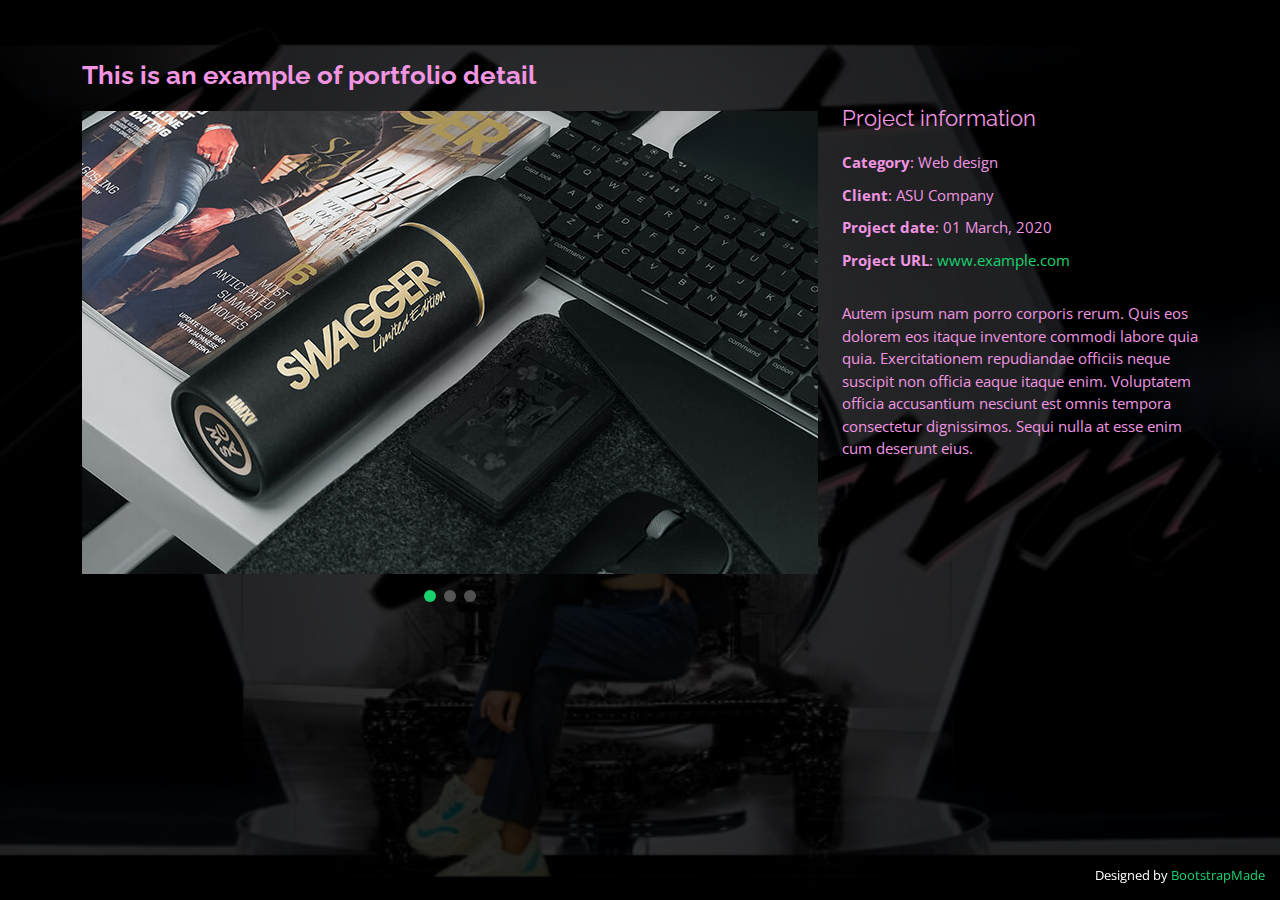
==== portfolio-details.html @ 734fee4d "first commit" ====
<!DOCTYPE html>
<html lang="en">

<head>
  <meta charset="utf-8">
  <meta content="width=device-width, initial-scale=1.0" name="viewport">

  <title>Portfolio Details - Personal Bootstrap Template</title>
  <meta content="" name="description">
  <meta content="" name="keywords">

  <!-- Favicons -->
  <link href="assets/img/favicon.png" rel="icon">
  <link href="assets/img/apple-touch-icon.png" rel="apple-touch-icon">

  <!-- Google Fonts -->
  <link href="https://fonts.googleapis.com/css?family=Open+Sans:300,300i,400,400i,600,600i,700,700i|Raleway:300,300i,400,400i,500,500i,600,600i,700,700i|Poppins:300,300i,400,400i,500,500i,600,600i,700,700i" rel="stylesheet">

  <!-- Vendor CSS Files -->
  <link href="assets/vendor/bootstrap/css/bootstrap.min.css" rel="stylesheet">
  <link href="assets/vendor/bootstrap-icons/bootstrap-icons.css" rel="stylesheet">
  <link href="assets/vendor/boxicons/css/boxicons.min.css" rel="stylesheet">
  <link href="assets/vendor/glightbox/css/glightbox.min.css" rel="stylesheet">
  <link href="assets/vendor/remixicon/remixicon.css" rel="stylesheet">
  <link href="assets/vendor/swiper/swiper-bundle.min.css" rel="stylesheet">

  <!-- Template Main CSS File -->
  <link href="assets/css/style.css" rel="stylesheet">

  <!-- =======================================================
  * Template Name: Personal
  * Updated: Jun 18 2023 with Bootstrap v5.3.0
  * Template URL: https://bootstrapmade.com/personal-free-resume-bootstrap-template/
  * Author: BootstrapMade.com
  * License: https://bootstrapmade.com/license/
  ======================================================== -->
</head>

<body>

  <main id="main">

    <!-- ======= Portfolio Details ======= -->
    <div id="portfolio-details" class="portfolio-details">
      <div class="container">

        <div class="row">

          <div class="col-lg-8">
            <h2 class="portfolio-title">This is an example of portfolio detail</h2>

            <div class="portfolio-details-slider swiper">
              <div class="swiper-wrapper align-items-center">

                <div class="swiper-slide">
                  <img src="assets/img/portfolio/portfolio-details-1.jpg" alt="">
                </div>

                <div class="swiper-slide">
                  <img src="assets/img/portfolio/portfolio-details-2.jpg" alt="">
                </div>

                <div class="swiper-slide">
                  <img src="assets/img/portfolio/portfolio-details-3.jpg" alt="">
                </div>

              </div>
              <div class="swiper-pagination"></div>
            </div>

          </div>

          <div class="col-lg-4 portfolio-info">
            <h3>Project information</h3>
            <ul>
              <li><strong>Category</strong>: Web design</li>
              <li><strong>Client</strong>: ASU Company</li>
              <li><strong>Project date</strong>: 01 March, 2020</li>
              <li><strong>Project URL</strong>: <a href="#">www.example.com</a></li>
            </ul>

            <p>
              Autem ipsum nam porro corporis rerum. Quis eos dolorem eos itaque inventore commodi labore quia quia. Exercitationem repudiandae officiis neque suscipit non officia eaque itaque enim. Voluptatem officia accusantium nesciunt est omnis tempora consectetur dignissimos. Sequi nulla at esse enim cum deserunt eius.
            </p>
          </div>

        </div>

      </div>
    </div><!-- End Portfolio Details -->

  </main><!-- End #main -->

  <div class="credits">
    <!-- All the links in the footer should remain intact. -->
    <!-- You can delete the links only if you purchased the pro version. -->
    <!-- Licensing information: https://bootstrapmade.com/license/ -->
    <!-- Purchase the pro version with working PHP/AJAX contact form: https://bootstrapmade.com/personal-free-resume-bootstrap-template/ -->
    Designed by <a href="https://bootstrapmade.com/">BootstrapMade</a>
  </div>

  <!-- Vendor JS Files -->
  <script src="assets/vendor/purecounter/purecounter_vanilla.js"></script>
  <script src="assets/vendor/bootstrap/js/bootstrap.bundle.min.js"></script>
  <script src="assets/vendor/glightbox/js/glightbox.min.js"></script>
  <script src="assets/vendor/isotope-layout/isotope.pkgd.min.js"></script>
  <script src="assets/vendor/swiper/swiper-bundle.min.js"></script>
  <script src="assets/vendor/waypoints/noframework.waypoints.js"></script>
  <script src="assets/vendor/php-email-form/validate.js"></script>

  <!-- Template Main JS File -->
  <script src="assets/js/main.js"></script>

</body>

</html>
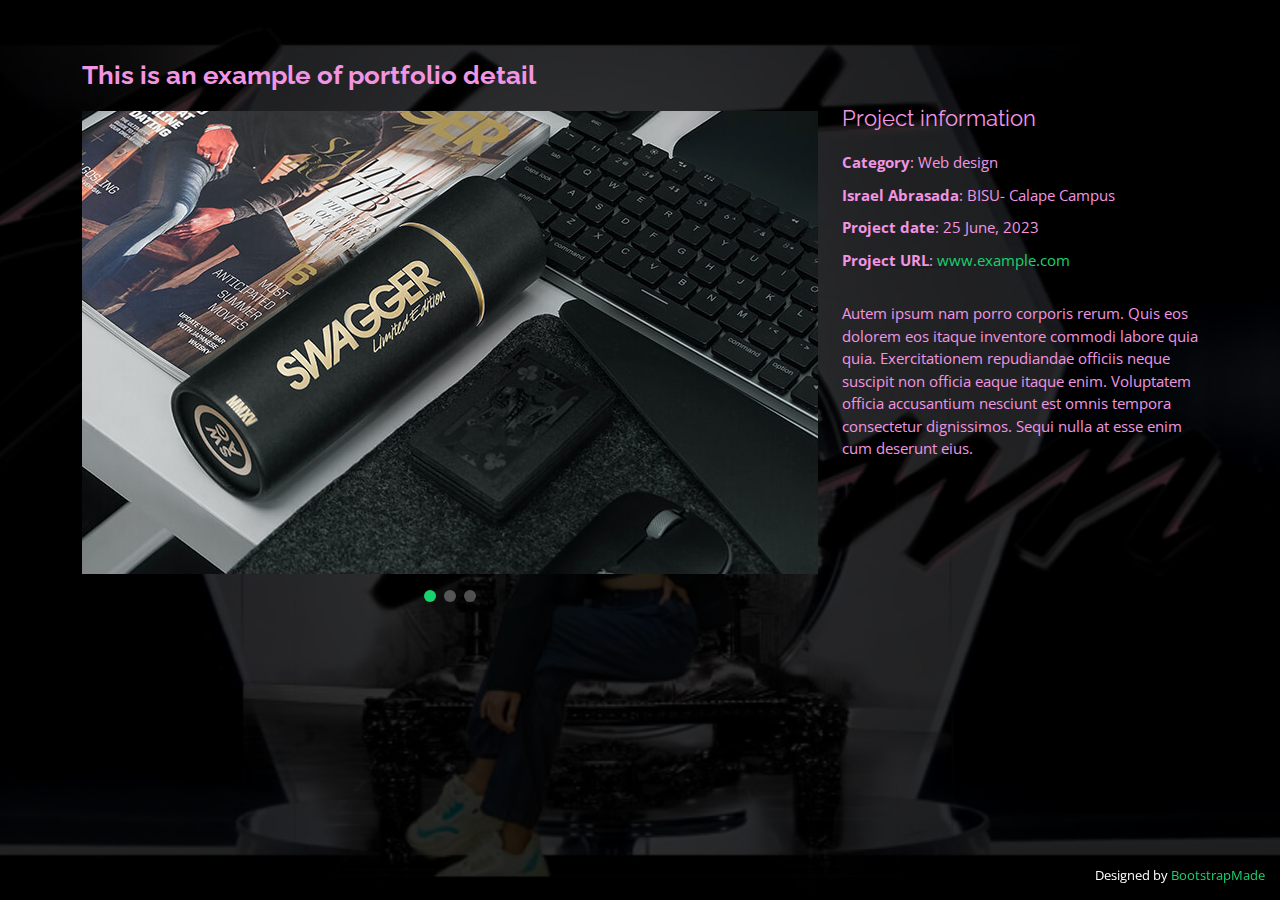
==== commit 0a06114c: "second commit" ====
--- a/portfolio-details.html
+++ b/portfolio-details.html
@@ -74,8 +74,8 @@
             <h3>Project information</h3>
             <ul>
               <li><strong>Category</strong>: Web design</li>
-              <li><strong>Client</strong>: ASU Company</li>
-              <li><strong>Project date</strong>: 01 March, 2020</li>
+              <li><strong>Israel Abrasada</strong>: BISU- Calape Campus</li>
+              <li><strong>Project date</strong>: 25 June, 2023</li>
               <li><strong>Project URL</strong>: <a href="#">www.example.com</a></li>
             </ul>
 
--- a/assets/css/style.css
+++ b/assets/css/style.css
@@ -12,7 +12,7 @@
 body {
   font-family: "Open Sans", sans-serif;
   background-color: #040404;
-  color: #f195e2;
+  color: #f195e2; 
   position: relative;
   background: transparent;
 }
@@ -82,7 +82,7 @@
 
 #header h1 a,
 #header h1 a:hover {
-  color: #70ddf8;
+  color: #f70d95;
   line-height: 1;
   display: inline-block;
 }
@@ -241,10 +241,10 @@
   align-items: center;
   justify-content: space-between;
   padding: 0;
-  font-family: "Poppins", 'Franklin Gothic Medium', 'Arial Narrow', Arial, sans-serif;
+  font-family: "Poppins", Impact, Haettenschweiler, 'Arial Narrow Bold', sans-serif;
   font-size: 16px;
-  font-weight: 600;
-  color: rgb(51, 245, 245);
+  font-weight: 400;
+  color: rgb(255, 7, 152);
   white-space: nowrap;
   transition: 0.3s;
 }
@@ -337,7 +337,7 @@
   padding: 10px 0;
   overflow-y: auto;
   transition: 0.3s;
-  border: 2px solid rgba(255, 255, 255, 0.2);
+  border: 2px solid rgba(119, 218, 243, 0.411);
 }
 
 .navbar-mobile li {
@@ -376,7 +376,7 @@
 }
 
 section .container {
-  background: rgba(0, 0, 0, 0.9);
+  background: rgba(53, 53, 52, 0.753);
   padding: 30px;
 }
 
